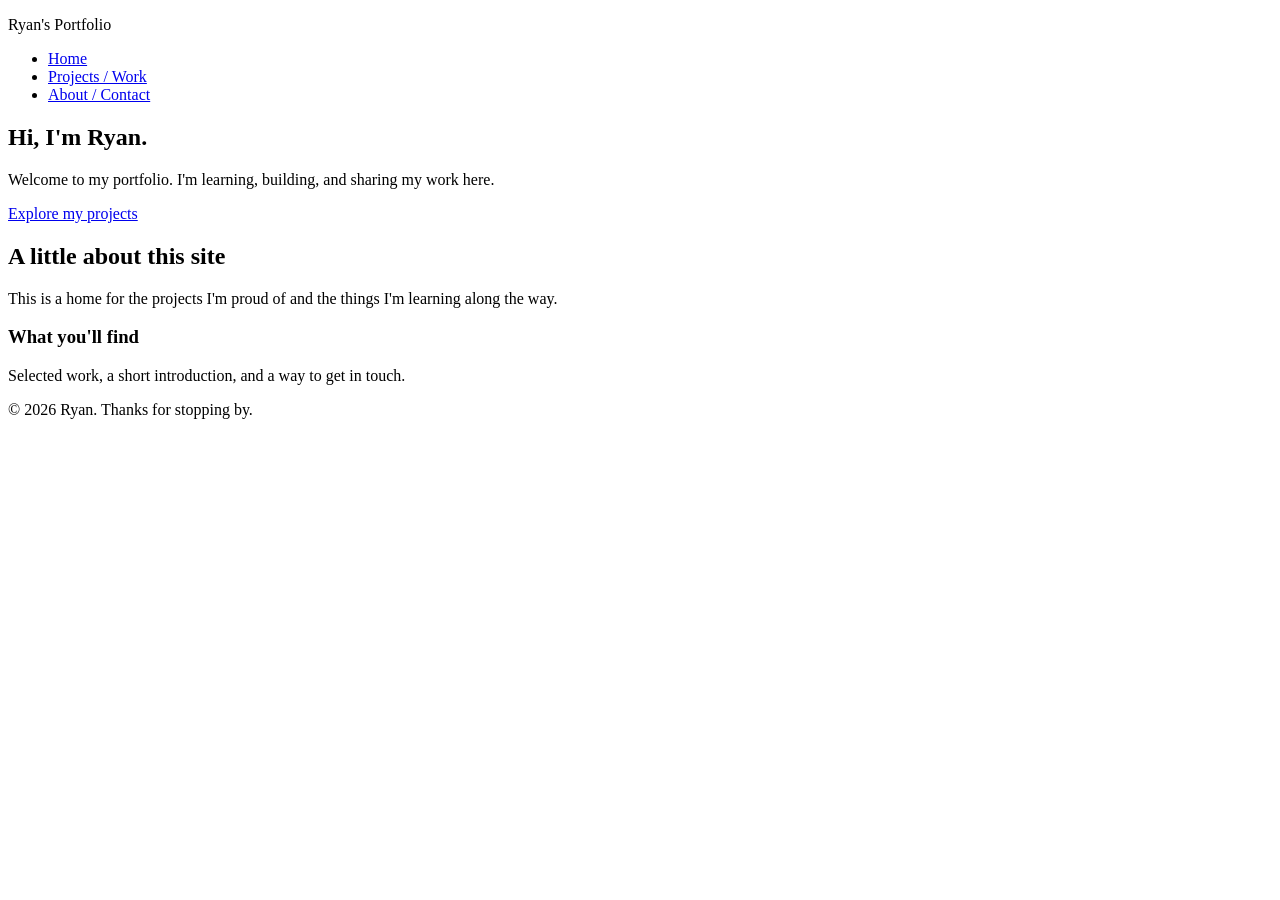
==== index.html @ 3256ff04 "added the About  and project section to my page, aswell as made a site plan.md, i also added on to t" ====
<!DOCTYPE html>
<html lang="en">
<head>
    <meta charset="UTF-8">
    <meta name="viewport" content="width=device-width, initial-scale=1.0">
    <meta name="description" content="Ryan's personal portfolio and selected work.">
    <title>Home | Ryan's Portfolio</title>
</head>
<body>
    <header>
        <p>Ryan's Portfolio</p>
        <nav aria-label="Main navigation">
            <ul>
                <li><a href="index.html" aria-current="page">Home</a></li>
                <li><a href="projects.html">Projects / Work</a></li>
                <li><a href="about.html">About / Contact</a></li>
            </ul>
        </nav>
    </header>

    <main>
        <section aria-labelledby="welcome-heading">
            <h1 id="welcome-heading">Hi, I'm Ryan.</h1>
            <p>Welcome to my portfolio. I'm learning, building, and sharing my work here.</p>
            <p><a href="projects.html">Explore my projects</a></p>
        </section>

        <section aria-labelledby="featured-heading">
            <h2 id="featured-heading">A little about this site</h2>
            <p>This is a home for the projects I'm proud of and the things I'm learning along the way.</p>
            <h3>What you'll find</h3>
            <p>Selected work, a short introduction, and a way to get in touch.</p>
        </section>
    </main>

    <footer>
        <p>&copy; 2026 Ryan. Thanks for stopping by.</p>
    </footer>
</body>
</html>
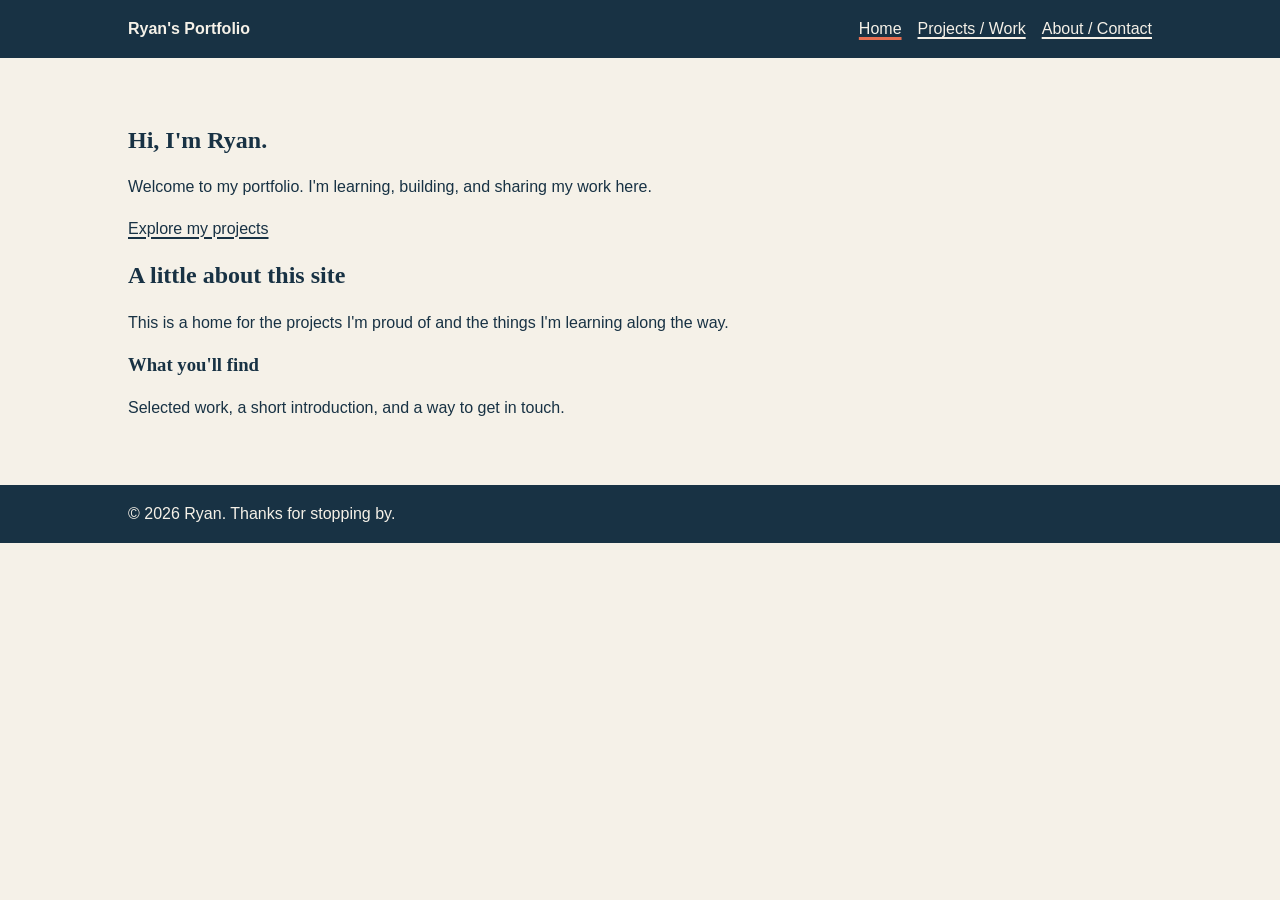
==== commit da76bc87: "added styles.css for the backgrounds and colors so i wouldnt go blind looking at my page, and the st" ====
--- a/index.html
+++ b/index.html
@@ -5,6 +5,7 @@
     <meta name="viewport" content="width=device-width, initial-scale=1.0">
     <meta name="description" content="Ryan's personal portfolio and selected work.">
     <title>Home | Ryan's Portfolio</title>
+    <link rel="stylesheet" href="styles.css">
 </head>
 <body>
     <header>
--- a/styles.css
+++ b/styles.css
@@ -0,0 +1,108 @@
+:root {
+    color-scheme: light;
+    --color-navy: #183244;
+    --color-cream: #F5F1E8;
+    --color-coral: #E76F51;
+}
+
+* {
+    box-sizing: border-box;
+}
+
+body {
+    min-height: 100vh;
+    margin: 0;
+    background-color: var(--color-cream);
+    color: var(--color-navy);
+    font-family: Arial, sans-serif;
+    line-height: 1.6;
+}
+
+body > header,
+body > footer {
+    background-color: var(--color-navy);
+    color: var(--color-cream);
+    padding: 1rem max(1.5rem, calc((100% - 64rem) / 2));
+}
+
+body > header {
+    display: flex;
+    align-items: center;
+    justify-content: space-between;
+    gap: 1rem;
+}
+
+body > header > p {
+    margin: 0;
+    font-weight: 700;
+}
+
+nav ul {
+    display: flex;
+    flex-wrap: wrap;
+    gap: 1rem;
+    margin: 0;
+    padding: 0;
+    list-style: none;
+}
+
+a {
+    color: var(--color-navy);
+    text-decoration-thickness: 0.1em;
+    text-underline-offset: 0.2em;
+}
+
+body > header a {
+    color: var(--color-cream);
+}
+
+a:hover,
+a[aria-current="page"] {
+    text-decoration-color: var(--color-coral);
+    text-decoration-thickness: 0.2em;
+}
+
+a:focus-visible {
+    outline: 3px solid var(--color-coral);
+    outline-offset: 3px;
+}
+
+main {
+    width: min(100% - 3rem, 64rem);
+    margin: 0 auto;
+    padding: 3rem 0;
+}
+
+main > header {
+    border-bottom: 3px solid var(--color-coral);
+    margin-bottom: 2rem;
+    padding-bottom: 1rem;
+}
+
+h1,
+h2,
+h3 {
+    font-family: Georgia, serif;
+    line-height: 1.2;
+}
+
+article {
+    margin: 1rem 0;
+    border-left: 4px solid var(--color-coral);
+    padding: 0.25rem 1rem;
+}
+
+body > footer {
+    margin-top: auto;
+}
+
+body > footer p {
+    margin: 0;
+}
+
+@media (max-width: 36rem) {
+    body > header {
+        align-items: flex-start;
+        flex-direction: column;
+    }
+}
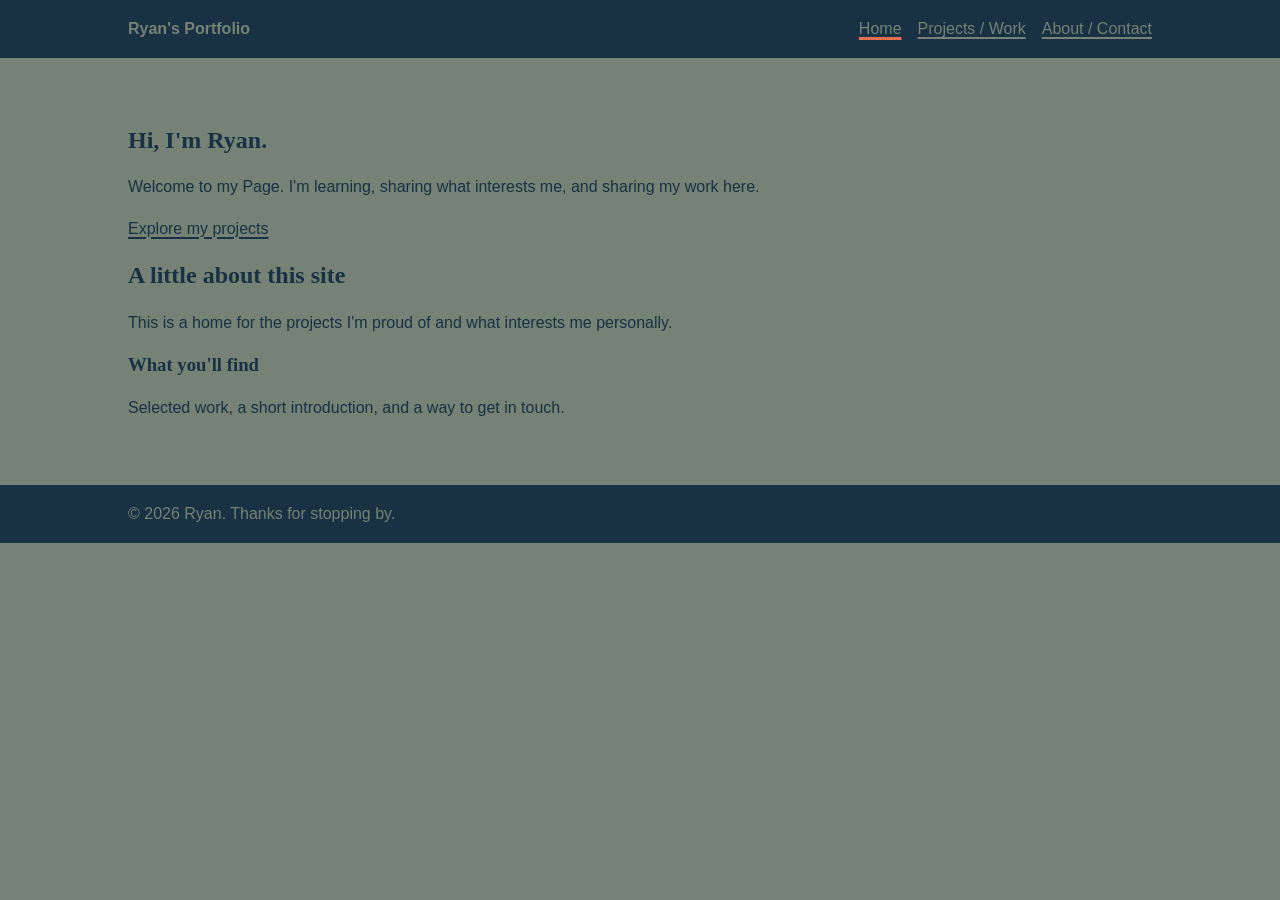
==== commit b5187df3: "changed up the title a little bit, and readded how to contact me" ====
--- a/index.html
+++ b/index.html
@@ -4,7 +4,7 @@
     <meta charset="UTF-8">
     <meta name="viewport" content="width=device-width, initial-scale=1.0">
     <meta name="description" content="Ryan's personal portfolio and selected work.">
-    <title>Home | Ryan's Portfolio</title>
+    <title>Home | Ryan's Page</title>
     <link rel="stylesheet" href="styles.css">
 </head>
 <body>
@@ -22,13 +22,13 @@
     <main>
         <section aria-labelledby="welcome-heading">
             <h1 id="welcome-heading">Hi, I'm Ryan.</h1>
-            <p>Welcome to my portfolio. I'm learning, building, and sharing my work here.</p>
+            <p>Welcome to my Page. I'm learning, sharing what interests me, and sharing my work here.</p>
             <p><a href="projects.html">Explore my projects</a></p>
         </section>
 
         <section aria-labelledby="featured-heading">
             <h2 id="featured-heading">A little about this site</h2>
-            <p>This is a home for the projects I'm proud of and the things I'm learning along the way.</p>
+            <p>This is a home for the projects I'm proud of and what interests me personally.</p>
             <h3>What you'll find</h3>
             <p>Selected work, a short introduction, and a way to get in touch.</p>
         </section>
--- a/styles.css
+++ b/styles.css
@@ -1,7 +1,7 @@
 :root {
     color-scheme: light;
     --color-navy: #183244;
-    --color-cream: #F5F1E8;
+    --color-greenish: #758275;
     --color-coral: #E76F51;
 }
 
@@ -12,7 +12,7 @@
 body {
     min-height: 100vh;
     margin: 0;
-    background-color: var(--color-cream);
+    background-color: var(--color-greenish);
     color: var(--color-navy);
     font-family: Arial, sans-serif;
     line-height: 1.6;
@@ -21,7 +21,7 @@
 body > header,
 body > footer {
     background-color: var(--color-navy);
-    color: var(--color-cream);
+    color: var(--color-greenish);
     padding: 1rem max(1.5rem, calc((100% - 64rem) / 2));
 }
 
@@ -53,7 +53,7 @@
 }
 
 body > header a {
-    color: var(--color-cream);
+    color: var(--color-greenish);
 }
 
 a:hover,
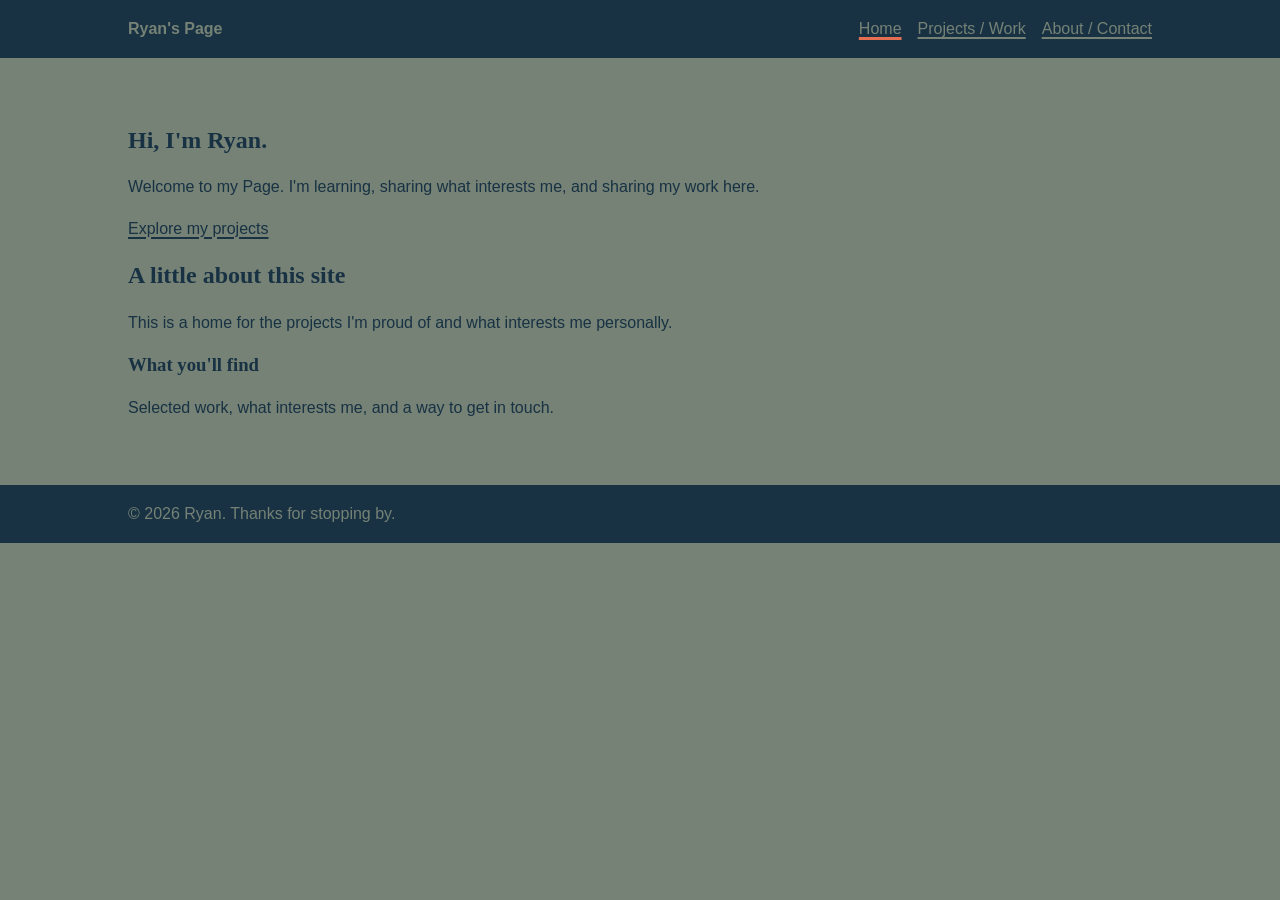
==== commit dee79914: "changed a few headers to say Ryans page instead of Ryans portfolio since this page will be a persona" ====
--- a/index.html
+++ b/index.html
@@ -9,7 +9,7 @@
 </head>
 <body>
     <header>
-        <p>Ryan's Portfolio</p>
+        <p>Ryan's Page</p>
         <nav aria-label="Main navigation">
             <ul>
                 <li><a href="index.html" aria-current="page">Home</a></li>
@@ -30,7 +30,7 @@
             <h2 id="featured-heading">A little about this site</h2>
             <p>This is a home for the projects I'm proud of and what interests me personally.</p>
             <h3>What you'll find</h3>
-            <p>Selected work, a short introduction, and a way to get in touch.</p>
+            <p>Selected work, what interests me, and a way to get in touch.</p>
         </section>
     </main>
 
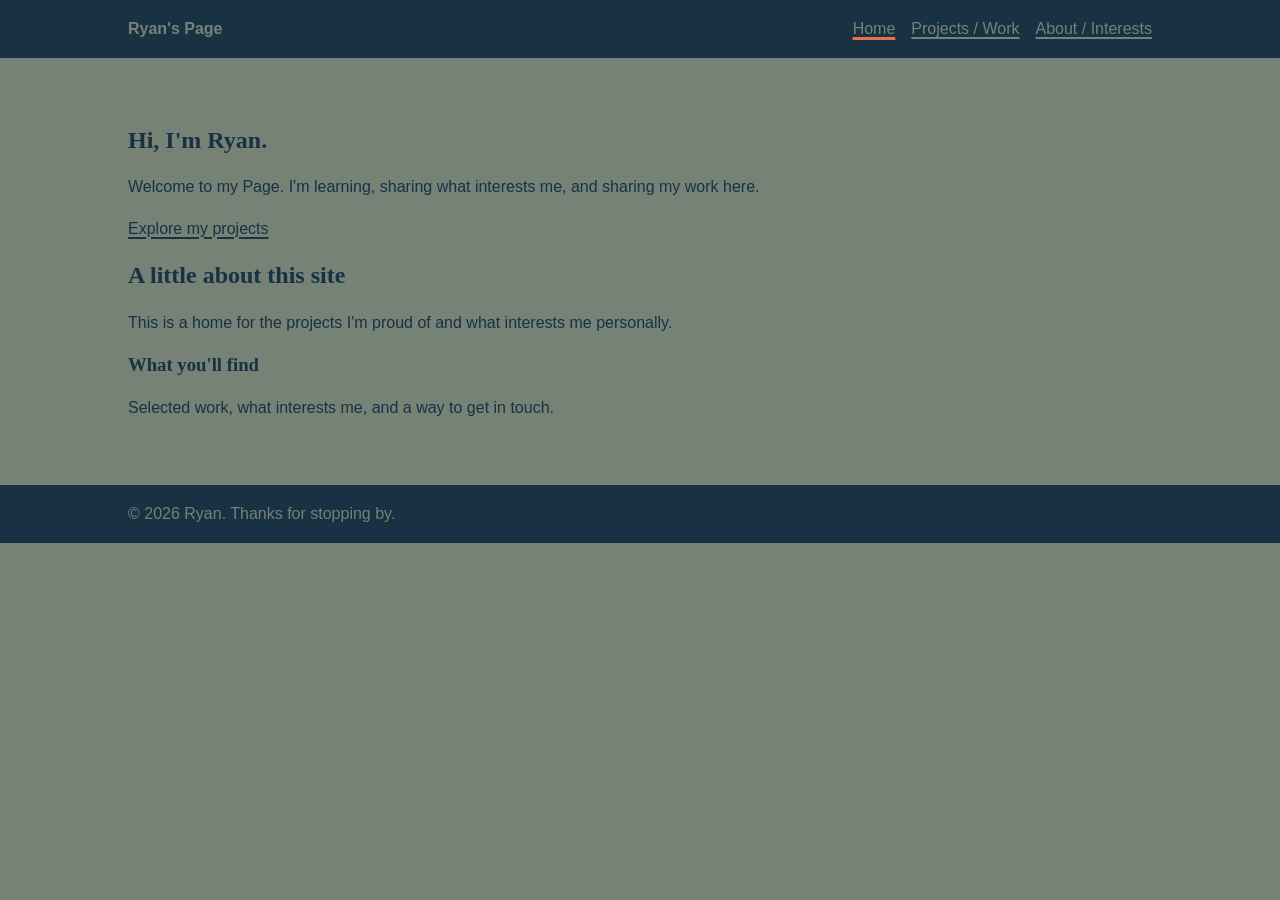
==== commit 168a9019: "fixed a little issue with the about / interest link showing as about / contact when not on the actua" ====
--- a/index.html
+++ b/index.html
@@ -14,7 +14,7 @@
             <ul>
                 <li><a href="index.html" aria-current="page">Home</a></li>
                 <li><a href="projects.html">Projects / Work</a></li>
-                <li><a href="about.html">About / Contact</a></li>
+                <li><a href="about.html">About / Interests</a></li>
             </ul>
         </nav>
     </header>
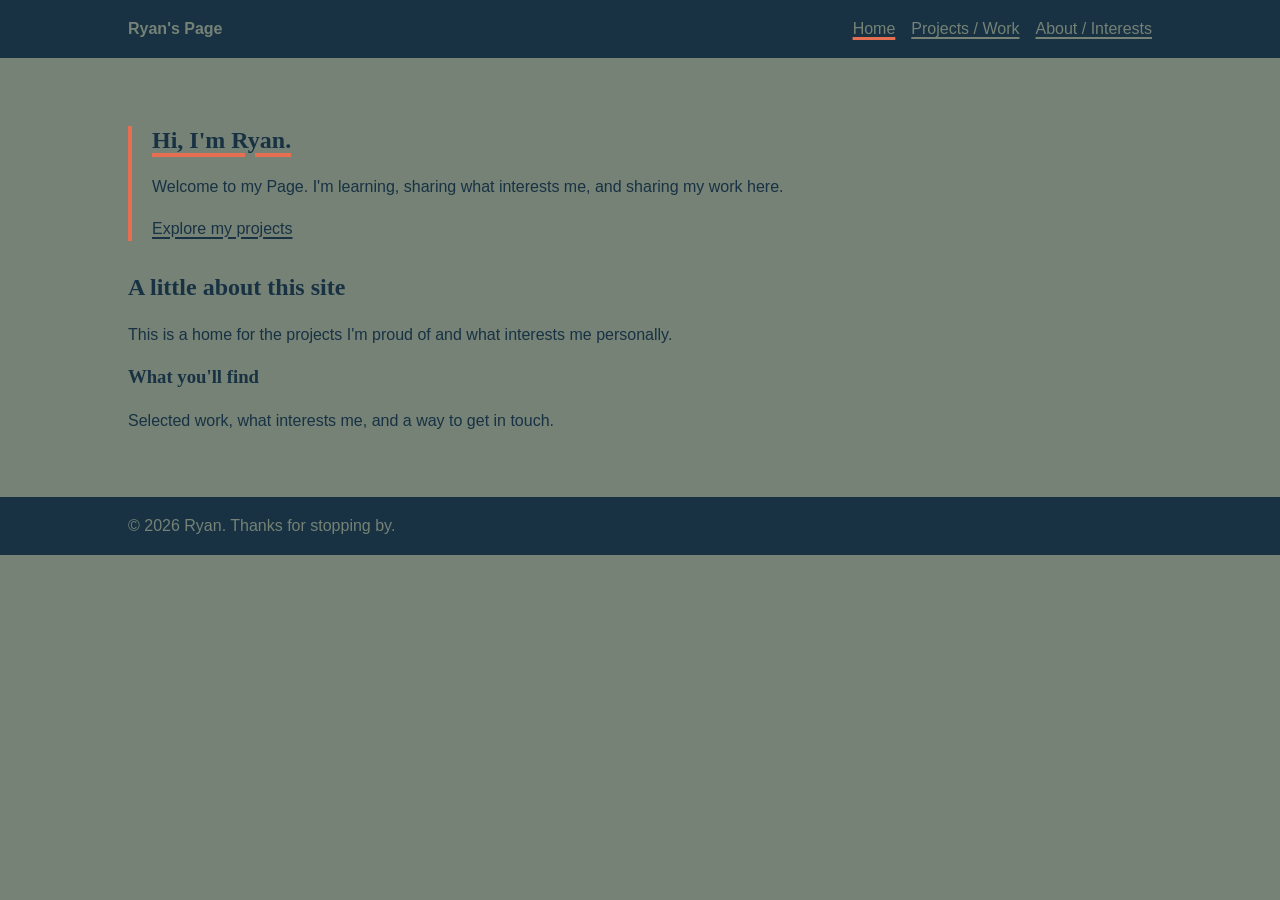
==== commit 3ef1a568: "added .welcome styling" ====
--- a/index.html
+++ b/index.html
@@ -20,7 +20,7 @@
     </header>
 
     <main>
-        <section aria-labelledby="welcome-heading">
+        <section class="welcome" aria-labelledby="welcome-heading">
             <h1 id="welcome-heading">Hi, I'm Ryan.</h1>
             <p>Welcome to my Page. I'm learning, sharing what interests me, and sharing my work here.</p>
             <p><a href="projects.html">Explore my projects</a></p>
--- a/styles.css
+++ b/styles.css
@@ -79,6 +79,19 @@
     padding-bottom: 1rem;
 }
 
+.welcome {
+    margin-bottom: 2rem;
+    border-left: 4px solid var(--color-coral);
+    padding: 0 1.25rem;
+}
+
+#welcome-heading {
+    text-decoration: underline;
+    text-decoration-color: var(--color-coral);
+    text-decoration-thickness: 0.15em;
+    text-underline-offset: 0.2em;
+}
+
 h1,
 h2,
 h3 {
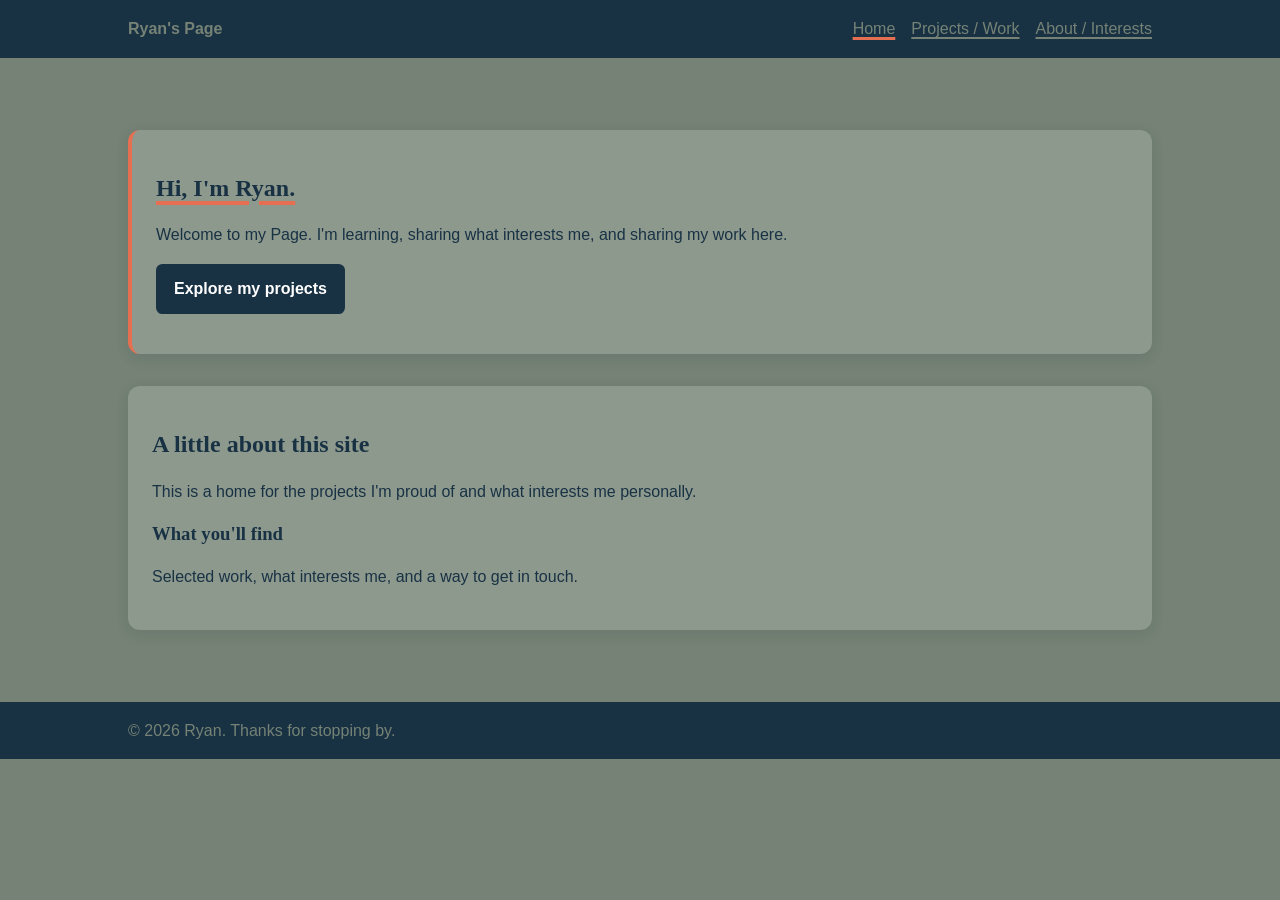
==== commit e21f09d7: "gave some buttons some soft shadows and styled the explore my projects button" ====
--- a/index.html
+++ b/index.html
@@ -23,7 +23,7 @@
         <section class="welcome" aria-labelledby="welcome-heading">
             <h1 id="welcome-heading">Hi, I'm Ryan.</h1>
             <p>Welcome to my Page. I'm learning, sharing what interests me, and sharing my work here.</p>
-            <p><a href="projects.html">Explore my projects</a></p>
+            <p><a class="button" href="projects.html">Explore my projects</a></p>
         </section>
 
         <section aria-labelledby="featured-heading">
--- a/styles.css
+++ b/styles.css
@@ -79,10 +79,18 @@
     padding-bottom: 1rem;
 }
 
+main > section {
+    margin: 1.5rem 0;
+    border-radius: 0.75rem;
+    padding: 1.5rem;
+    background-color: rgb(255 255 255 / 18%);
+    box-shadow: 0 4px 14px rgb(24 50 68 / 12%);
+}
+
 .welcome {
     margin-bottom: 2rem;
     border-left: 4px solid var(--color-coral);
-    padding: 0 1.25rem;
+    padding: 1.5rem;
 }
 
 #welcome-heading {
@@ -90,6 +98,22 @@
     text-decoration-color: var(--color-coral);
     text-decoration-thickness: 0.15em;
     text-underline-offset: 0.2em;
+}
+
+.button {
+    display: inline-block;
+    border: 2px solid var(--color-navy);
+    border-radius: 0.4rem;
+    padding: 0.65rem 1rem;
+    background-color: var(--color-navy);
+    color: #fff;
+    font-weight: 700;
+    text-decoration: none;
+}
+
+.button:hover {
+    box-shadow: 0 3px 10px rgb(24 50 68 / 25%);
+    text-decoration: none;
 }
 
 h1,
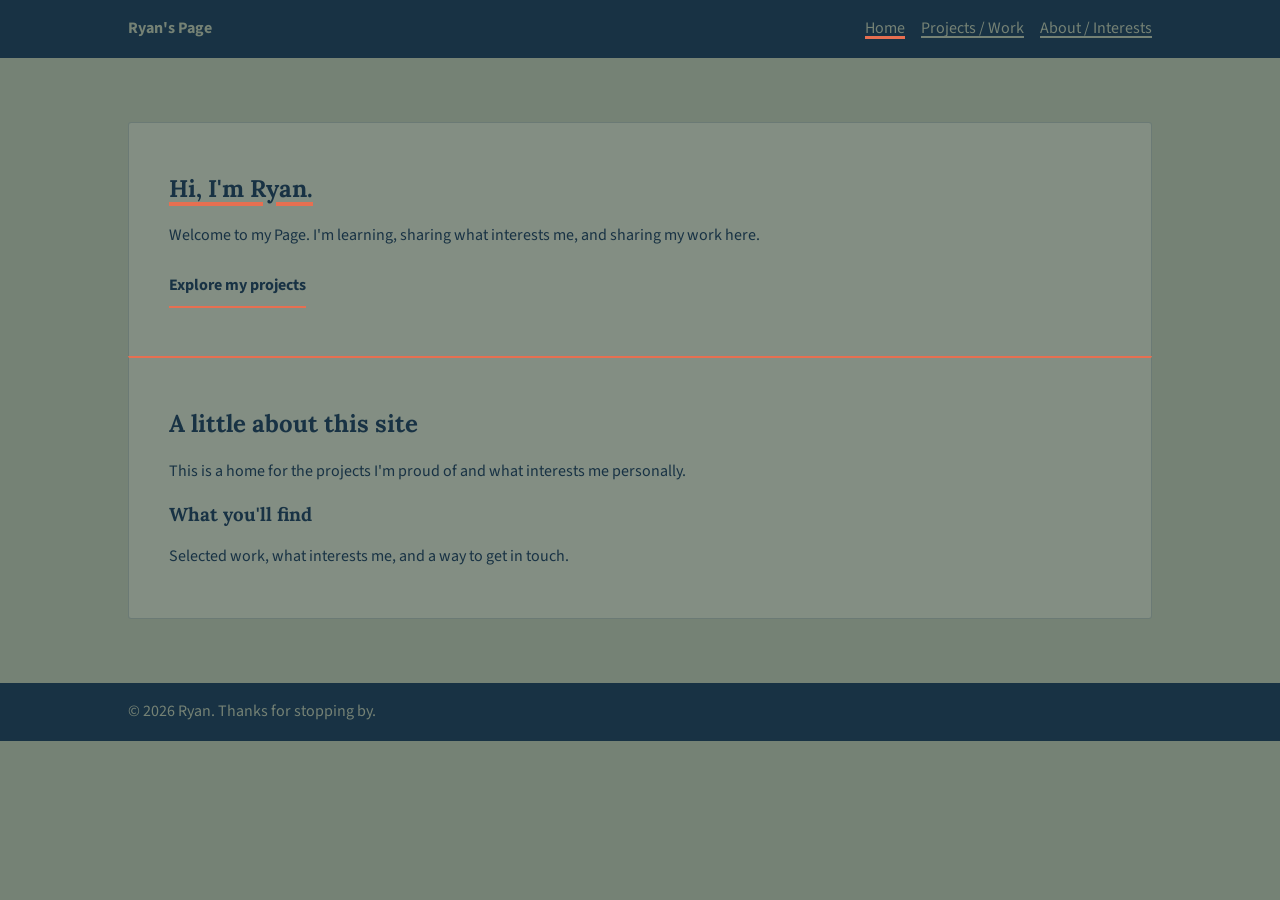
==== commit eef86fbc: "added fonting, and added consistent 8px spacing" ====
--- a/index.html
+++ b/index.html
@@ -5,6 +5,9 @@
     <meta name="viewport" content="width=device-width, initial-scale=1.0">
     <meta name="description" content="Ryan's personal portfolio and selected work.">
     <title>Home | Ryan's Page</title>
+    <link rel="preconnect" href="https://fonts.googleapis.com">
+    <link rel="preconnect" href="https://fonts.gstatic.com" crossorigin>
+    <link href="https://fonts.googleapis.com/css2?family=Lora:wght@400;700&family=Source+Sans+3:wght@400;600;700&display=swap" rel="stylesheet">
     <link rel="stylesheet" href="styles.css">
 </head>
 <body>
--- a/styles.css
+++ b/styles.css
@@ -3,6 +3,16 @@
     --color-navy: #183244;
     --color-greenish: #758275;
     --color-coral: #E76F51;
+    --font-body: "Source Sans 3", Arial, sans-serif;
+    --font-heading: "Lora", Georgia, serif;
+    --space-1: 0.5rem;
+    --space-2: 1rem;
+    --space-3: 1.5rem;
+    --space-4: 2rem;
+    --space-5: 2.5rem;
+    --space-6: 3rem;
+    --space-7: 3.5rem;
+    --space-8: 4rem;
 }
 
 * {
@@ -14,7 +24,7 @@
     margin: 0;
     background-color: var(--color-greenish);
     color: var(--color-navy);
-    font-family: Arial, sans-serif;
+    font-family: var(--font-body);
     line-height: 1.6;
 }
 
@@ -22,14 +32,14 @@
 body > footer {
     background-color: var(--color-navy);
     color: var(--color-greenish);
-    padding: 1rem max(1.5rem, calc((100% - 64rem) / 2));
+    padding: var(--space-2) max(var(--space-3), calc((100% - 64rem) / 2));
 }
 
 body > header {
     display: flex;
     align-items: center;
     justify-content: space-between;
-    gap: 1rem;
+    gap: var(--space-2);
 }
 
 body > header > p {
@@ -40,7 +50,7 @@
 nav ul {
     display: flex;
     flex-wrap: wrap;
-    gap: 1rem;
+    gap: var(--space-2);
     margin: 0;
     padding: 0;
     list-style: none;
@@ -68,29 +78,41 @@
 }
 
 main {
-    width: min(100% - 3rem, 64rem);
+    width: min(100% - var(--space-6), 64rem);
     margin: 0 auto;
-    padding: 3rem 0;
+    padding: var(--space-6) 0;
 }
 
 main > header {
     border-bottom: 3px solid var(--color-coral);
-    margin-bottom: 2rem;
-    padding-bottom: 1rem;
+    margin-bottom: var(--space-4);
+    padding-bottom: var(--space-2);
 }
 
 main > section {
-    margin: 1.5rem 0;
-    border-radius: 0.75rem;
-    padding: 1.5rem;
-    background-color: rgb(255 255 255 / 18%);
-    box-shadow: 0 4px 14px rgb(24 50 68 / 12%);
+    margin: 0;
+    border-right: 1px solid rgb(24 50 68 / 22%);
+    border-left: 1px solid rgb(24 50 68 / 22%);
+    padding: var(--space-2) var(--space-3);
+    background-color: rgb(255 255 255 / 10%);
+}
+
+main > section:first-of-type {
+    border-top: 1px solid rgb(24 50 68 / 22%);
+    border-radius: 0.2rem 0.2rem 0 0;
+}
+
+main > section + section {
+    border-top: 2px solid var(--color-coral);
+}
+
+main > section:last-of-type {
+    border-bottom: 1px solid rgb(24 50 68 / 22%);
+    border-radius: 0 0 0.2rem 0.2rem;
 }
 
 .welcome {
-    margin-bottom: 2rem;
-    border-left: 4px solid var(--color-coral);
-    padding: 1.5rem;
+    margin-bottom: 0;
 }
 
 #welcome-heading {
@@ -102,31 +124,46 @@
 
 .button {
     display: inline-block;
-    border: 2px solid var(--color-navy);
-    border-radius: 0.4rem;
-    padding: 0.65rem 1rem;
-    background-color: var(--color-navy);
-    color: #fff;
+    border-bottom: 2px solid var(--color-coral);
+    padding: var(--space-1) 0;
     font-weight: 700;
     text-decoration: none;
 }
 
 .button:hover {
-    box-shadow: 0 3px 10px rgb(24 50 68 / 25%);
-    text-decoration: none;
+    border-bottom-color: var(--color-navy);
 }
 
 h1,
 h2,
 h3 {
-    font-family: Georgia, serif;
+    font-family: var(--font-heading);
     line-height: 1.2;
 }
 
 article {
-    margin: 1rem 0;
-    border-left: 4px solid var(--color-coral);
-    padding: 0.25rem 1rem;
+    margin: var(--space-2) 0;
+    border-left: 2px solid var(--color-coral);
+    padding: var(--space-1) var(--space-2);
+}
+
+.project-card {
+    padding: var(--space-1) var(--space-2);
+}
+
+.project-grid {
+    display: grid;
+    grid-template-columns: minmax(0, 1fr);
+    gap: var(--space-3);
+}
+
+.project-grid > section {
+    min-width: 0;
+    margin: 0;
+    border: 1px solid rgb(24 50 68 / 22%);
+    border-radius: 0.2rem;
+    padding: var(--space-2) var(--space-3);
+    background-color: rgb(255 255 255 / 10%);
 }
 
 body > footer {
@@ -135,6 +172,23 @@
 
 body > footer p {
     margin: 0;
+}
+
+img {
+    display: block;
+    max-width: 100%;
+    height: auto;
+    margin-inline: auto;
+}
+
+main > section[aria-labelledby="image-heading"] figure {
+    width: fit-content;
+    max-width: 100%;
+    margin-inline: auto;
+}
+
+main > section[aria-labelledby="image-heading"] figcaption {
+    text-align: center;
 }
 
 @media (max-width: 36rem) {
@@ -142,4 +196,51 @@
         align-items: flex-start;
         flex-direction: column;
     }
-}+}
+
+@media (min-width: 36rem) and (max-width: 64rem) {
+    body > header {
+        padding-inline: var(--space-4);
+    }
+
+    nav ul {
+        gap: var(--space-3);
+    }
+
+    main {
+        width: min(100% - var(--space-8), 58rem);
+        padding-block: var(--space-7);
+    }
+
+    main > section {
+        padding: var(--space-3) var(--space-4);
+    }
+
+    .project-grid > section {
+        padding: var(--space-3) var(--space-4);
+    }
+}
+
+@media (min-width: 64rem) {
+    main {
+        padding-block: var(--space-8);
+    }
+
+    main > header {
+        margin-bottom: var(--space-5);
+    }
+
+    main > section {
+        padding: var(--space-4) var(--space-5);
+    }
+
+    .project-grid > section {
+        padding: var(--space-4) var(--space-5);
+    }
+}
+
+@media (min-width: 36rem) {
+    .project-grid {
+        grid-template-columns: repeat(2, minmax(0, 1fr));
+    }
+}
